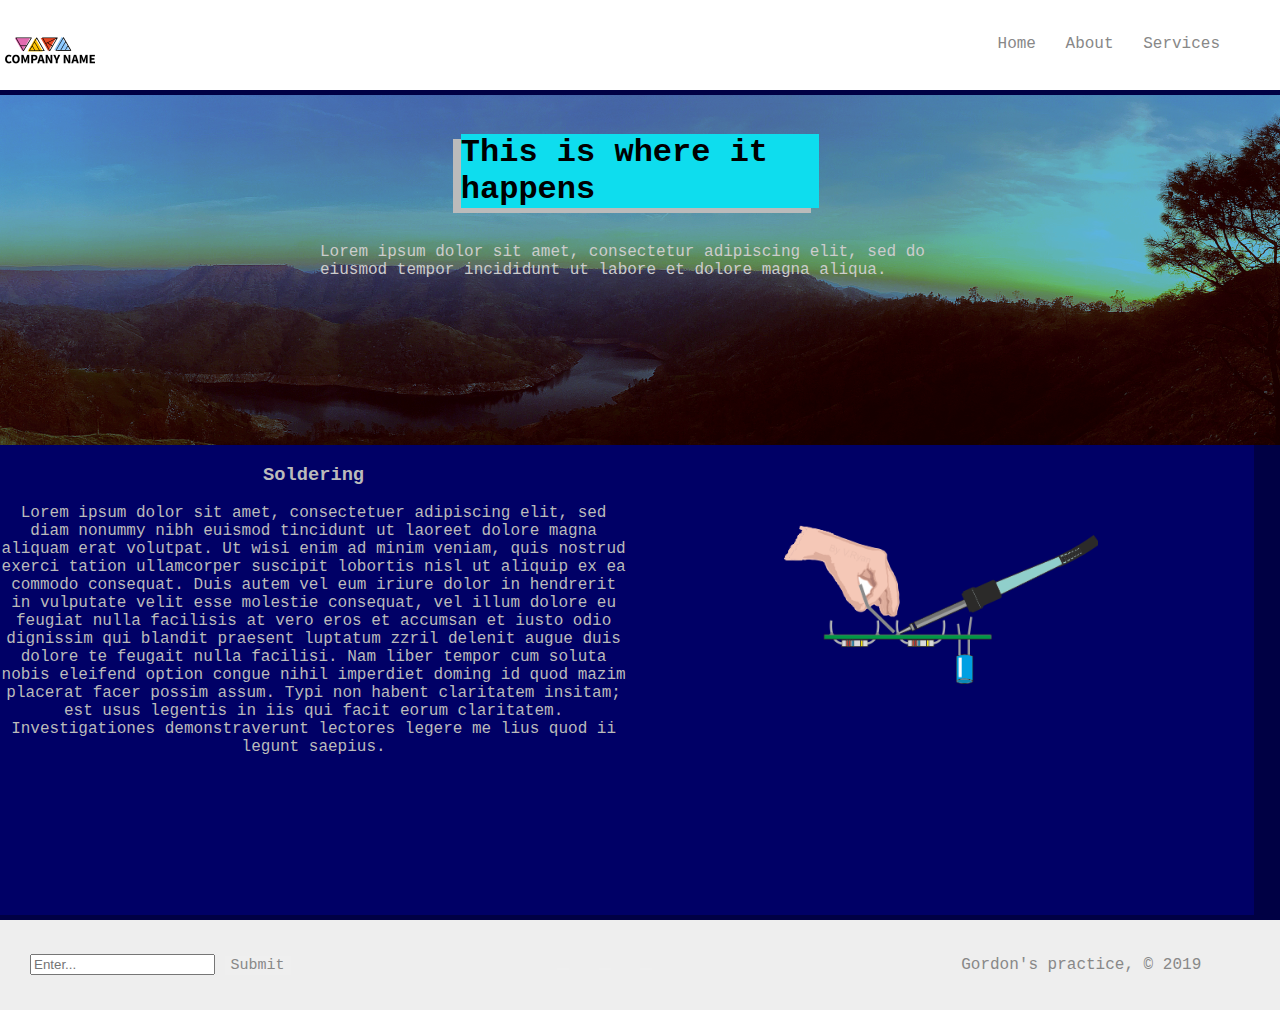
==== index.html @ 22205d1f "first commit" ====
<!DOCTYPE html>
<html lang="en">
    <head>
        <!-- Global site tag (gtag.js) - Google Analytics -->
        <script async src="https://www.googletagmanager.com/gtag/js?id=UA-134619729-1"></script>
        <script>
            window.dataLayer = window.dataLayer || [];
            function gtag(){dataLayer.push(arguments);}
        gtag('js', new Date());

        gtag('config', 'UA-134619729-1');
        </script>
        <meta charset="UTF-8">
        <meta name="viewport" content="width=device-width">
        <meta name="description" content="A place for me, Gordon Smith, to practice my coding.">
        <meta name="keywords" content="Gordon, Practice, Domain">
        <meta name="author" content="Gordon Smith">
        <title>Gordon's Practice Website | Welcome</title>
        <link rel="stylesheet" href="https://use.fontawesome.com/releases/v5.7.1/css/all.css" integrity="sha384-fnmOCqbTlWIlj8LyTjo7mOUStjsKC4pOpQbqyi7RrhN7udi9RwhKkMHpvLbHG9Sr" crossorigin="anonymous">
        <link rel="stylesheet" href="https://use.fontawesome.com/releases/v5.7.1/css/all.css" integrity="sha384-fnmOCqbTlWIlj8LyTjo7mOUStjsKC4pOpQbqyi7RrhN7udi9RwhKkMHpvLbHG9Sr" crossorigin="anonymous">
        <link rel="stylesheet" href="https://use.fontawesome.com/releases/v5.7.1/css/all.css" integrity="sha384-fnmOCqbTlWIlj8LyTjo7mOUStjsKC4pOpQbqyi7RrhN7udi9RwhKkMHpvLbHG9Sr" crossorigin="anonymous">
        <link href="img/favicon-32x32.png" rel="icon" type="image/png" sizes="32x32" href="/favicon-32x32.png">
        <meta name="msapplication-TileColor" content="#ffffff">
        <meta name="msapplication-TileImage" content="/ms-icon-144x144.png">
        <meta name="theme-color" content="#ffffff">
        
        <link rel="stylesheet" href="./css/styles.css" type="text/css">
    </head>
    
    <body>
        <!----------------------Nav Bar-------------------------->
        <header>
            <nav class="nav-bar">
                <img class="logo" src="/img/logo.png" alt="Gordon Smith Logo">
                <ul class="nav-list">
                    <li class="list-item"><a class="nav-word" href="index.html">Home</a></li>
                    <li class="list-item"><a class="nav-word" href="about.html">About</a></li>
                    <li class="list-item"><a class="nav-word" href="contact.html">Services</a></li>
                </ul>
            </nav>
        </header>
        
        <!---------------------Hero Section------------------------>
        <section class="hero">
            <div class="hero-txt">
                <div class="hero-background">
                    <h1 class="h-txt">This is where it happens</h1>
                </div>
                <p class="p-txt">Lorem ipsum dolor sit amet, consectetur adipiscing elit, sed do eiusmod tempor incididunt ut labore et dolore magna aliqua.</p>
            </div>
        </section>
        
        <!--------------------Main Body---------------------------->
        <main class="main">
            <div class="box">
                <h3>Soldering</h3>
                <p>Lorem ipsum dolor sit amet, consectetuer adipiscing elit,
                sed diam nonummy nibh euismod tincidunt ut laoreet dolore
                magna aliquam erat volutpat. Ut wisi enim ad minim veniam,
                quis nostrud exerci tation ullamcorper suscipit lobortis nisl
                ut aliquip ex ea commodo consequat. Duis autem vel eum iriure
                dolor in hendrerit in vulputate velit esse molestie consequat,
                vel illum dolore eu feugiat nulla facilisis at vero eros et
                accumsan et iusto odio dignissim qui blandit praesent luptatum
                zzril delenit augue duis dolore te feugait nulla facilisi.
                Nam liber tempor cum soluta nobis eleifend option congue
                nihil imperdiet doming id quod mazim placerat facer possim
                assum. Typi non habent claritatem insitam; est usus legentis
                in iis qui facit eorum claritatem. Investigationes
                demonstraverunt lectores legere me lius quod ii legunt saepius.
                </p>
            </div>
            <div class="box">
                <img class="main-img" src="/img/building.png" alt="Soldering Iron">
            </div>
            
        </main>
        <!------------------------Footer---------------------------->
        <footer class="footer">
            <div class="footer-column">
                <form class="submit">
                    <input type="Email" placeholder="Enter...">
                    <button class="submit-outline" type="submit" class="button-one"><a class="submit-button">Submit</a></button>
                </form>
            </div>
            <div class="footer-column social-media">
                <button class="face-button social">
                    <a class="face-icon" href="https://www.facebook.com/profile.php?id=100008493226872" target="_blank">
                        <i class="fab fa-facebook-square"></i>
                    </a>
                </button>
                <button class="insta-button social">
                    <a class="insta-icon" href="https://www.instagram.com/gordon_smith1/" target="_blank">
                        <i class="fab fa-instagram"></i>
                    </a>
                </button>
                <button class="snap-button social">
                    <a class="snap-icon" href="https://accounts.snapchat.com/accounts/snapcodes" target="_blank">
                        <i class="fab fa-snapchat-square"></i>
                    </a>
                </button>
            </div>
            <div class="footer-column copy-right">
                <p class="">Gordon's practice, &copy; 2019</p>
            </div>
        </footer>
    </body>
</html>
---- css/styles.css ----
/*------Global------*/
body {
 margin: 0 auto;
 background-color: #000044;
 color: #bbbbbb;
 font-family: "Courier New", Courier, monospace;
}

/*------NAV BAR------*/
.nav-bar {
 padding: 0;
 height: 90px;
 width: 100%;
 position: fixed;
 top: 0;
 background-color: #ffffff;
 border-bottom: #000044 5px solid;
}

.logo {
 height: 100px;
 width: 100px;
 
}

.nav-list {
 /*padding: 10px 20px 10px 0px;*/
 margin-right: 50px;
 margin-top: 35px;
 float: right;
}

.list-item {
 display: inline-block;
 padding: 0px 10px 0px 10px;
 /*background-color: #ffffff;*/ /*OR*/ background-color: inherit;
 /*border-style: groove;*/
 text-decoration: none;
 
}

.nav-word {
 text-decoration: none;
 /*color: #000000;*/ /*OR*/ color: #888888;
}

.list-item:hover {
 /*Background-color: #000000;*/ /*OR*/ background-color: inherit;
}


.nav-word:hover {
 /*color: #ffffff;*/ /*OR*/ color: #111111;
 
}
/*----Hero Section----*/
.hero {
 background-image: url(../img/showcase2.png);
 height: 350px;
 width: 1280px;
 position: relative;
 top: 0;
 z-index: -1;
 margin-top: 95px;
}

.hero-txt {
 padding-top: 39px;
}

.h-txt {
 background-color: #0eddee;
 color: #000000;
 margin-top: 20px;
 width: 28%;
 margin: auto;
 box-shadow: -8px 5px #bbbbbb;
}

.p-txt {
 color: #cccccc;
 padding-top: 35px;
 width: 50%;
 margin: auto;
}

/*-----Main Body------*/
.main {
 width: 100%;
 height: 475px;
 /*border-style: solid;*/
}

.box {
 width: 49%;
 height: 470px;
 float: left;
 text-align: center;
 background-color: #000066;
 /*border-style: solid;*/
}

.main-img {
 padding-top: 80px;
 width: 50%;
}
/*-------Footer-------*/
.footer {
 background-color: #eeeeee;
 width: 100%;
 height: 90px;
}

.footer-column {
 width: 31%;
 height:35px;
 display: inline-block;
 margin-top: 20px;
 color: #888888;
}

.submit {
 margin-left: 30px;
 border-style: none;
 font-family: "Courier New", Courier, monospace;
}

.outline {
 border-style: none;
}

.submit-outline {
 border-style: none;
}

.submit-button {
 color: #888888;
 font-family: "Courier New", Courier, monospace;
 font-size: 15px;
}

.submit-button:hover {
 color: #111111;
}

.copy-right {
 padding-left: 70px; 
}

.social-media, .copy-right {
 text-align: center;
}

.social {
 margin: 0px 10px 0px 10px; 
}

.face-button {
 font-size: 2em;
 border-style: none;
}

.fa-facebook-square {
 color: #4267b2;
}

.insta-button {
 font-size: 2em;
 border-style: none;
}

.fa-instagram {
 color: #231F20;
}

.snap-button {
 font-size: 2em;
 border-style: none;
}

.fa-snapchat-square {
 color: #FFFC00;
}
/*------About Hero----*/
.column-about {
 width: 31%;
 float: left;
 border-style: solid;
}

.main-about {
 width: 95%;
 height: 300px;
 display: inline-block;
 margin-top: 180px;
 border-style: solid;
}

.img-about {
 width: 30%;
 height: 150px;
}
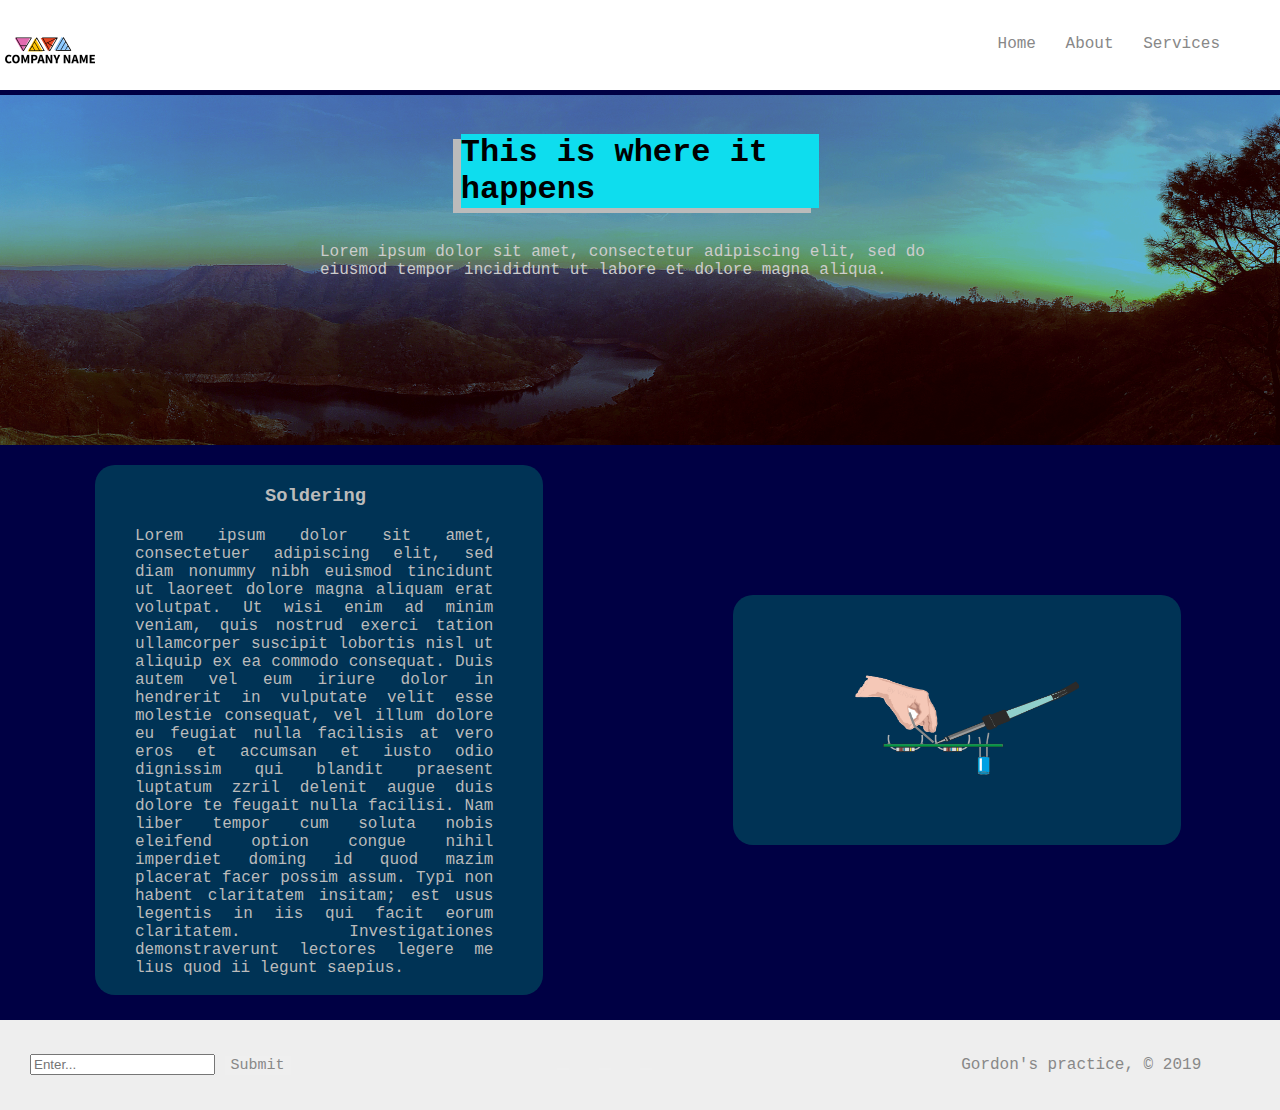
==== commit 674b878d: "about page column adjustments" ====
--- a/index.html
+++ b/index.html
@@ -53,8 +53,8 @@
         <!--------------------Main Body---------------------------->
         <main class="main">
             <div class="box">
-                <h3>Soldering</h3>
-                <p>Lorem ipsum dolor sit amet, consectetuer adipiscing elit,
+                <h3 class="h-box" >Soldering</h3>
+                <p class="p-box" >Lorem ipsum dolor sit amet, consectetuer adipiscing elit,
                 sed diam nonummy nibh euismod tincidunt ut laoreet dolore
                 magna aliquam erat volutpat. Ut wisi enim ad minim veniam,
                 quis nostrud exerci tation ullamcorper suscipit lobortis nisl
@@ -70,7 +70,7 @@
                 demonstraverunt lectores legere me lius quod ii legunt saepius.
                 </p>
             </div>
-            <div class="box">
+            <div class="box-img">
                 <img class="main-img" src="/img/building.png" alt="Soldering Iron">
             </div>
             
--- a/css/styles.css
+++ b/css/styles.css
@@ -87,22 +87,46 @@
 /*-----Main Body------*/
 .main {
  width: 100%;
- height: 475px;
+ height: 575px;
  /*border-style: solid;*/
 }
 
 .box {
- width: 49%;
- height: 470px;
+ width: 35%;
+ height: 530px;
+ border-radius: 20px;
  float: left;
  text-align: center;
- background-color: #000066;
+ background-color: #003355;
+ text-align: justify;
+ margin: 20px 95px 20px 95px;
  /*border-style: solid;*/
 }
 
+.box-img {
+ width: 35%;
+ height: 250px;
+ border-radius: 20px;
+ float: left;
+ text-align: center;
+ background-color: #003355;
+ margin: 150px 95px 20px 95px;
+}
+
+.h-box {
+ width: 85%;
+ margin: 20px 170px 0px 170px;
+}
+
+.p-box {
+ width: 80%;
+ margin: 20px 40px 0px 40px;
+}
+
 .main-img {
- padding-top: 80px;
  width: 50%;
+ height: 100px;
+ margin: 80px 90px 200px 110px;
 }
 /*-------Footer-------*/
 .footer {
